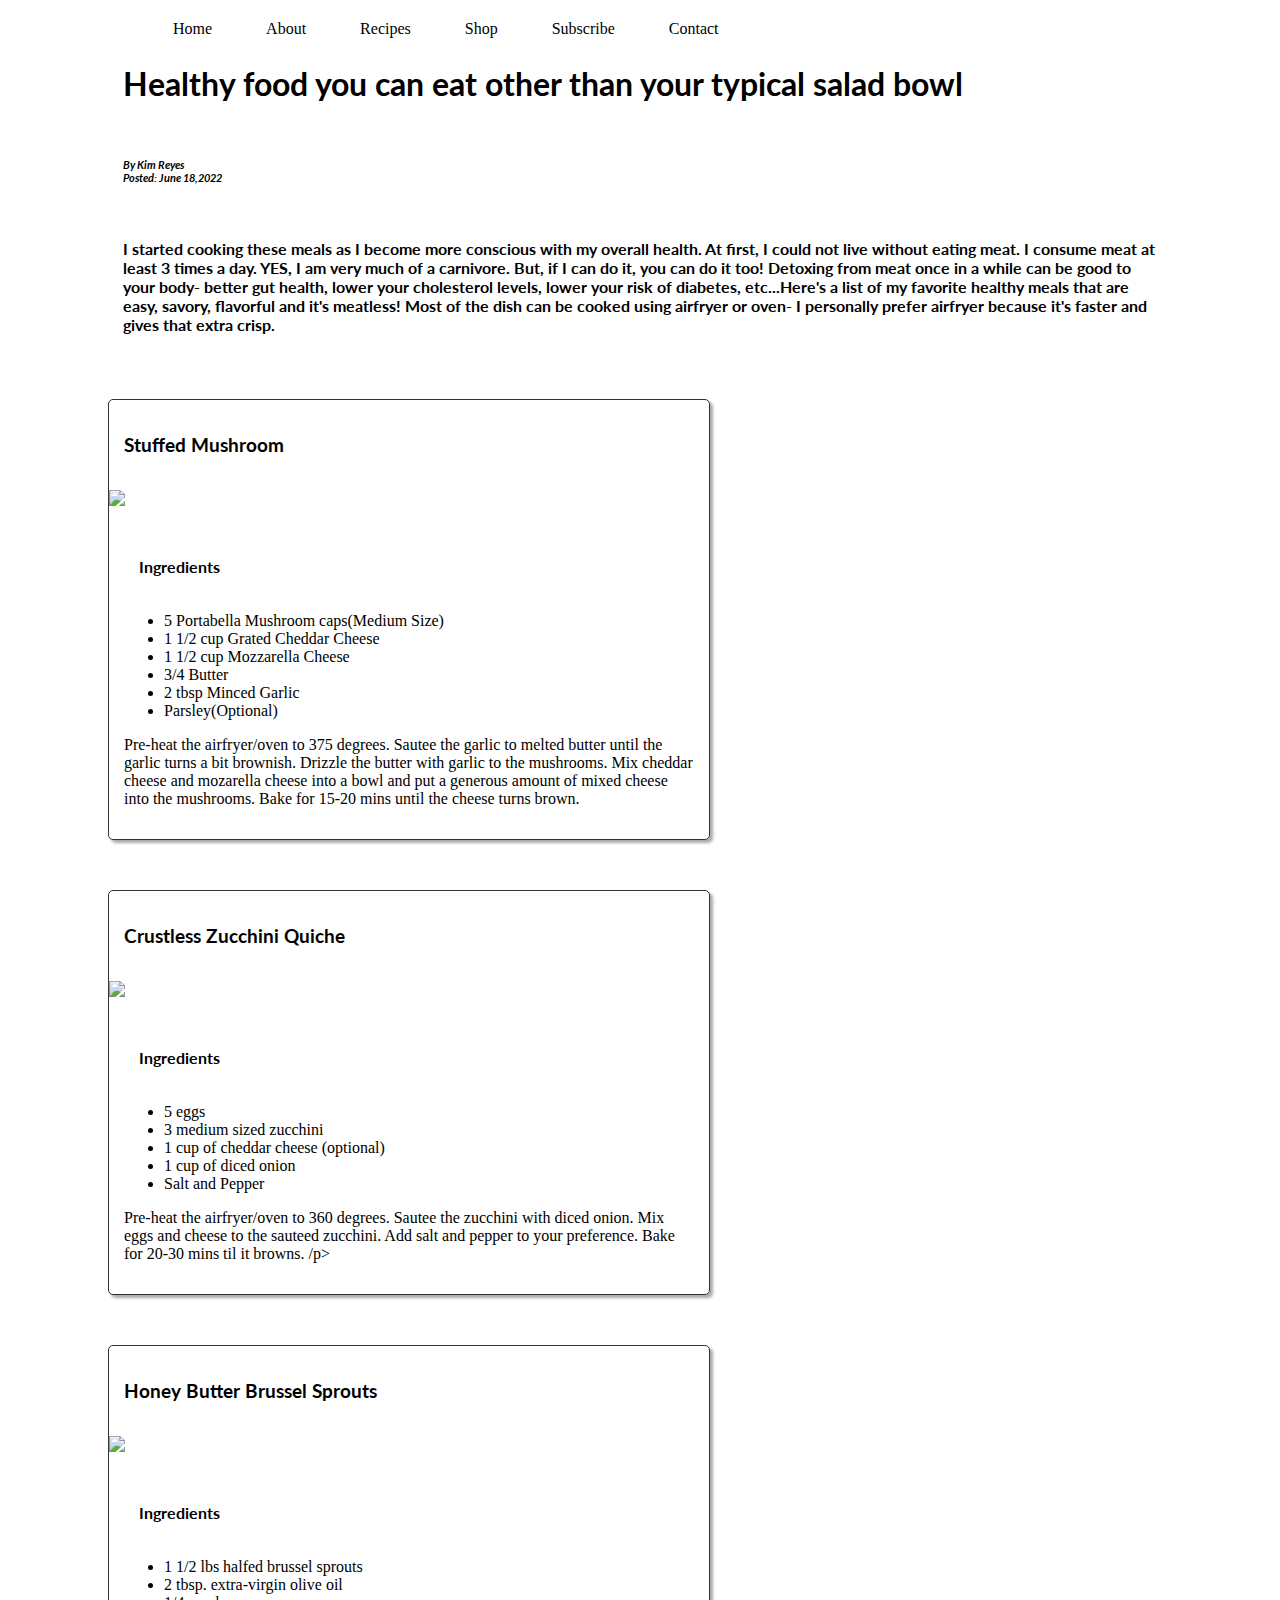
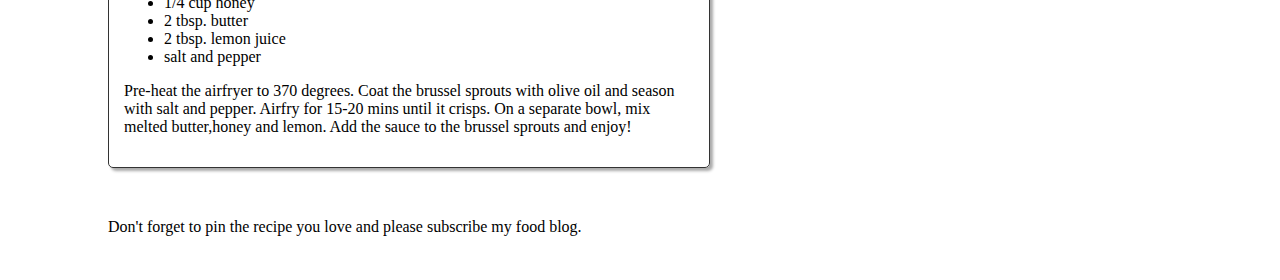
==== DevProject/index.html @ f0aa3a4c "get all folders" ====
<!DOCTYPE html>
<html lang="en">

<head>
    <meta charset="UTF-8">
    <meta http-equiv="X-UA-Compatible" content="IE=edge">
    <meta name="viewport" content="width=device-width, initial-scale=1.0">
    <link rel="stylesheet" href="./resources/css/index.css">
    <link rel="preconnect" href="https://fonts.googleapis.com">
    <link rel="preconnect" href="https://fonts.gstatic.com" crossorigin>
    <link href="https://fonts.googleapis.com/css2?family=Lato&display=swap" rel="stylesheet">
    <title>Healthy Food</title>
</head>

<body>
    <!--Navbar section-->
    <nav class="navbar">
        <ul>
            <li><a href="">Home</a></li>
            <li><a href="">About</a></li>
            <li><a href="">Recipes</a></li>
            <li><a href="">Shop</a></li>
            <li><a href="">Subscribe</a></li>
            <li><a href="">Contact</a></li>
        </ul>
    </nav>
    <div>
        <h1>Healthy food you can eat other than your typical salad bowl</h1>
        <h6><em>By Kim Reyes <br>Posted: June 18,2022</em></h6>
        <h4>I started cooking these meals as I become more conscious with my overall health. At first, I could not live
            without eating meat. I consume meat at least 3 times a day. YES, I am very much of a carnivore. But, if I can
            do it, you can do it too! Detoxing from meat once in a while can be good to your body- better gut health,
            lower your cholesterol levels, lower your risk of diabetes, etc...Here's a list of my favorite healthy meals
            that are easy, savory, flavorful and it's meatless! Most of the dish can be cooked using airfryer or oven- I
            personally prefer airfryer because it's faster and gives that extra crisp. </h4>
        <article>
            <h3>Stuffed Mushroom</h3>
            <img src="https://hips.hearstapps.com/hmg-prod.s3.amazonaws.com/images/stuffed-mushrooms-vertical-jpg-1525207616.jpg?crop=1.00xw:0.667xh;0,0.215xh&resize=768:*">
            <section>
                <h4>Ingredients</h4>
                <ul>
                    <li>5 Portabella Mushroom caps(Medium Size)</li>
                    <li>1 1/2 cup Grated Cheddar Cheese</li>
                    <li>1 1/2 cup Mozzarella Cheese</li>
                    <li>3/4 Butter</li>
                    <li>2 tbsp Minced Garlic</li>
                    <li>Parsley(Optional)</li>
                </ul>
                <p>Pre-heat the airfryer/oven to 375 degrees. Sautee the garlic to melted butter until the garlic turns a bit
                    brownish. Drizzle the butter with garlic to the mushrooms. Mix cheddar cheese and mozarella cheese
                    into
                    a bowl and put a generous amount of mixed cheese into the mushrooms. Bake for 15-20 mins until the cheese turns brown. </p>
            </section>
        </article>
        <article>
            <h3>Crustless Zucchini Quiche</h3>
            <img src="https://i2.wp.com/thelittlepine.com/wp-content/uploads/2021/06/crustless-zucchini-quiche-1-1.jpg">
            <section>
                <h4>Ingredients</h4>
                <ul>
                    <li>5 eggs</li>
                    <li>3 medium sized zucchini</li>
                    <li>1 cup of cheddar cheese (optional)</li>
                    <li>1 cup of diced onion</li>
                    <li>Salt and Pepper</li>

                </ul>
                <p>Pre-heat the airfryer/oven to 360 degrees. Sautee the zucchini with diced onion. Mix eggs and cheese to the sauteed zucchini. Add salt and pepper to your preference. Bake for 20-30 mins til it browns. /p>
            </section>
        </article>
        <article>
            <h3>Honey Butter Brussel Sprouts</h3>
            <img
                src="https://assets.bonappetit.com/photos/615b10e29d9e0453bf0d0c21/1:1/w_1600,c_limit/Air-Fryer-Brussels-Sprouts-Honey-Butter.jpg">
            <section>
                <h4>Ingredients</h4>
                <ul>
                    <li>1 1/2 lbs halfed brussel sprouts</li>
                    <li>2 tbsp. extra-virgin olive oil</li>
                    <li>1/4 cup honey</li>
                    <li>2 tbsp. butter</li>
                    <li>2 tbsp. lemon juice</li>
                    <li>salt and pepper</li>
                </ul>
                <p>Pre-heat the airfryer to 370 degrees. Coat the brussel sprouts with olive oil and season with salt and pepper. Airfry for 15-20 mins until it crisps. On a separate bowl, mix melted butter,honey and lemon. Add the sauce to the brussel sprouts and enjoy! </p>
            </section>
        </article>
        <p>Don't forget to pin the recipe you love and  please subscribe my food blog.</p>

    </div>
</body>

</html>

<!--/Users/kimreyes/Projects/HTML/DevProject/index.html-->
---- DevProject/resources/css/index.css ----
.navbar {
    background-color: white;
    position: fixed;
    top: 0;
    width: 100%;
}

.navbar li {
    display: inline-block;
    padding: 20px 25px;

}

.navbar a {
    text-decoration: none;
    color: black;
}

img {
    width: 100%;
    display: block;
}


body {
    padding: 20px 100px;
    font-family: 'Helvetica Neue';

}

h1, h3, h4, h6 {
    text-align: left;
    font-family: 'Lato', sans-serif;
    padding: 15px;

}

ul {
    margin: 0 auto;
    display: block;
}
article {
    margin: 50px 0px;
    border: 1px solid #333;
    border-radius: 5px;
    box-shadow: 3px 3px 3px #aaa;
    width: 600px;
}
section {
    padding: 15px;
}
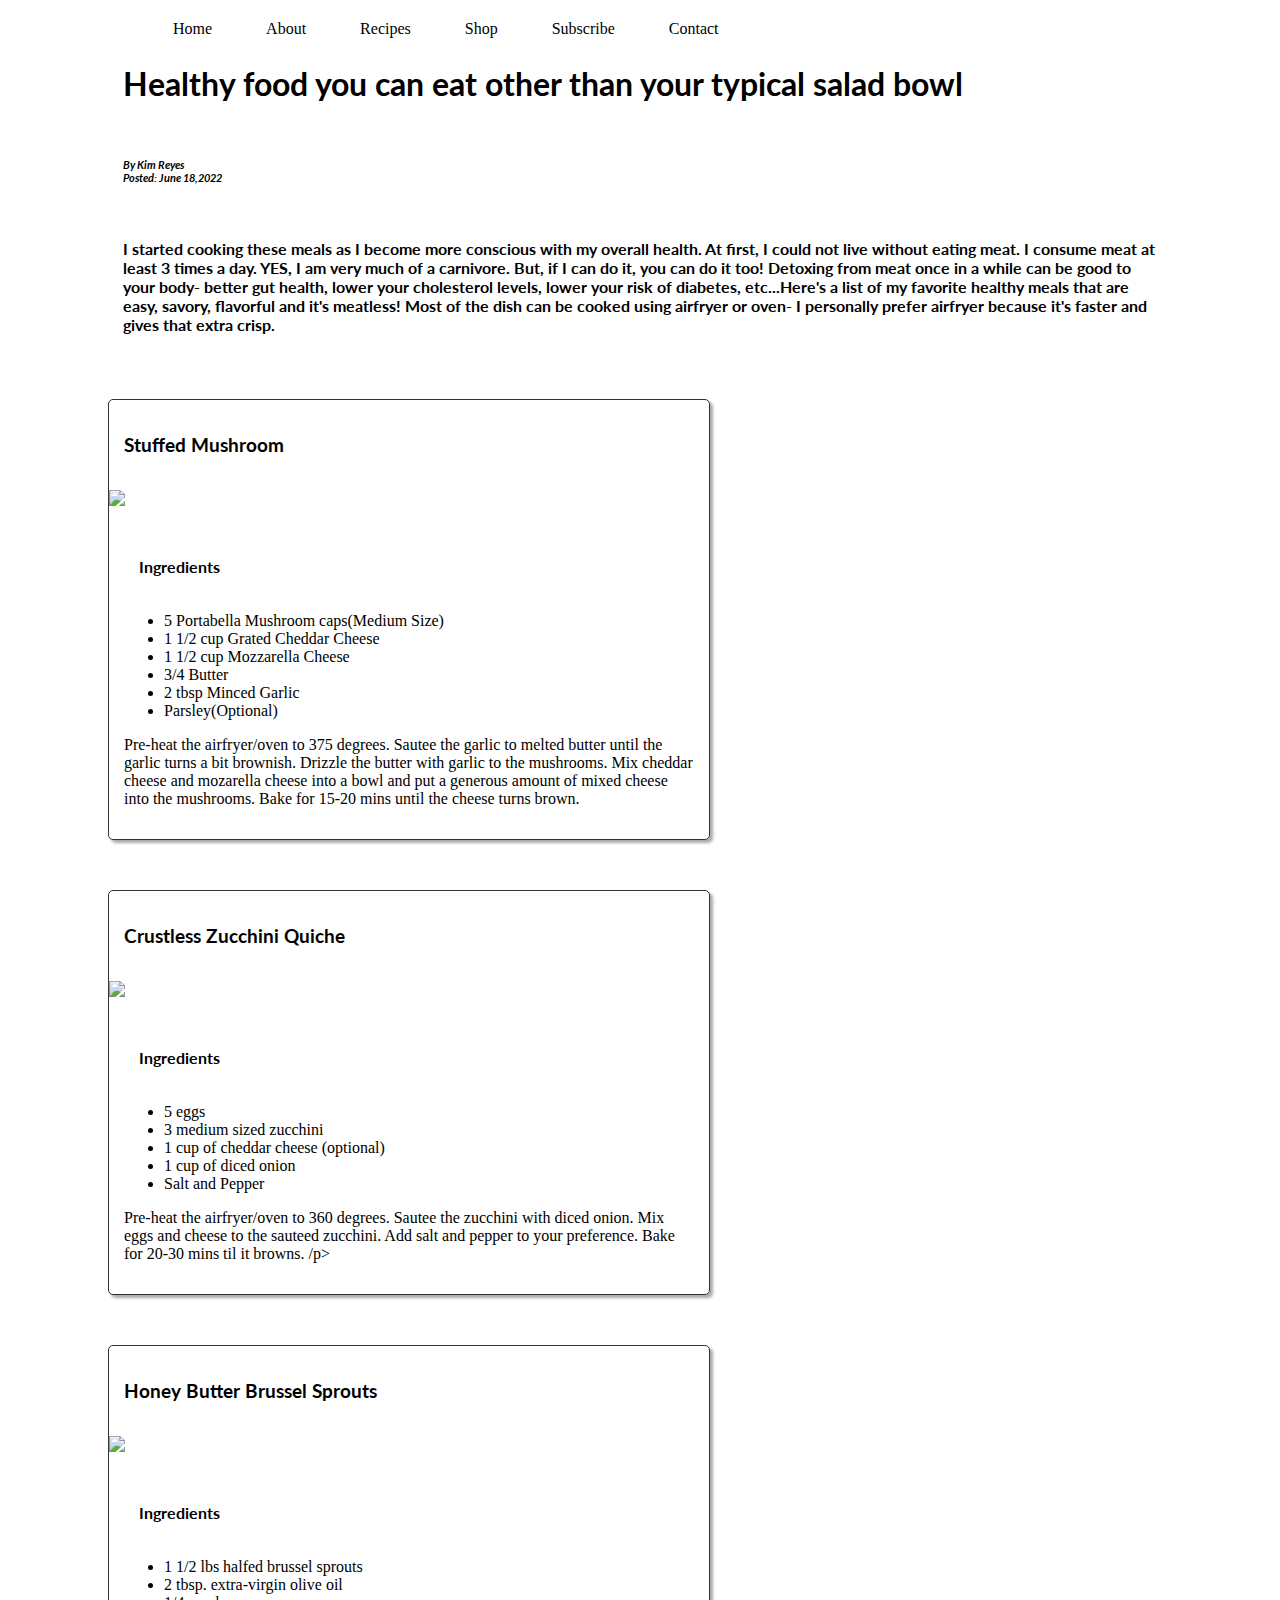
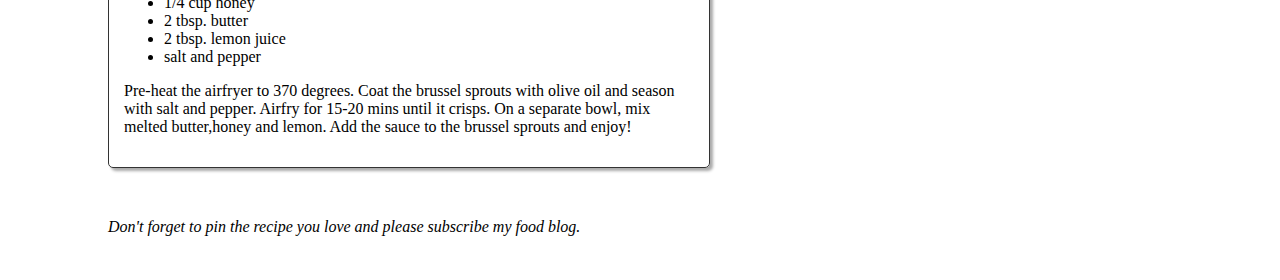
==== commit 724a85b6: "added em tag" ====
--- a/DevProject/index.html
+++ b/DevProject/index.html
@@ -28,14 +28,16 @@
         <h1>Healthy food you can eat other than your typical salad bowl</h1>
         <h6><em>By Kim Reyes <br>Posted: June 18,2022</em></h6>
         <h4>I started cooking these meals as I become more conscious with my overall health. At first, I could not live
-            without eating meat. I consume meat at least 3 times a day. YES, I am very much of a carnivore. But, if I can
+            without eating meat. I consume meat at least 3 times a day. YES, I am very much of a carnivore. But, if I
+            can
             do it, you can do it too! Detoxing from meat once in a while can be good to your body- better gut health,
             lower your cholesterol levels, lower your risk of diabetes, etc...Here's a list of my favorite healthy meals
             that are easy, savory, flavorful and it's meatless! Most of the dish can be cooked using airfryer or oven- I
             personally prefer airfryer because it's faster and gives that extra crisp. </h4>
         <article>
             <h3>Stuffed Mushroom</h3>
-            <img src="https://hips.hearstapps.com/hmg-prod.s3.amazonaws.com/images/stuffed-mushrooms-vertical-jpg-1525207616.jpg?crop=1.00xw:0.667xh;0,0.215xh&resize=768:*">
+            <img
+                src="https://hips.hearstapps.com/hmg-prod.s3.amazonaws.com/images/stuffed-mushrooms-vertical-jpg-1525207616.jpg?crop=1.00xw:0.667xh;0,0.215xh&resize=768:*">
             <section>
                 <h4>Ingredients</h4>
                 <ul>
@@ -46,10 +48,12 @@
                     <li>2 tbsp Minced Garlic</li>
                     <li>Parsley(Optional)</li>
                 </ul>
-                <p>Pre-heat the airfryer/oven to 375 degrees. Sautee the garlic to melted butter until the garlic turns a bit
+                <p>Pre-heat the airfryer/oven to 375 degrees. Sautee the garlic to melted butter until the garlic turns
+                    a bit
                     brownish. Drizzle the butter with garlic to the mushrooms. Mix cheddar cheese and mozarella cheese
                     into
-                    a bowl and put a generous amount of mixed cheese into the mushrooms. Bake for 15-20 mins until the cheese turns brown. </p>
+                    a bowl and put a generous amount of mixed cheese into the mushrooms. Bake for 15-20 mins until the
+                    cheese turns brown. </p>
             </section>
         </article>
         <article>
@@ -65,7 +69,9 @@
                     <li>Salt and Pepper</li>
 
                 </ul>
-                <p>Pre-heat the airfryer/oven to 360 degrees. Sautee the zucchini with diced onion. Mix eggs and cheese to the sauteed zucchini. Add salt and pepper to your preference. Bake for 20-30 mins til it browns. /p>
+                <p>Pre-heat the airfryer/oven to 360 degrees. Sautee the zucchini with diced onion. Mix eggs and cheese
+                    to the sauteed zucchini. Add salt and pepper to your preference. Bake for 20-30 mins til it browns.
+                    /p>
             </section>
         </article>
         <article>
@@ -82,10 +88,12 @@
                     <li>2 tbsp. lemon juice</li>
                     <li>salt and pepper</li>
                 </ul>
-                <p>Pre-heat the airfryer to 370 degrees. Coat the brussel sprouts with olive oil and season with salt and pepper. Airfry for 15-20 mins until it crisps. On a separate bowl, mix melted butter,honey and lemon. Add the sauce to the brussel sprouts and enjoy! </p>
+                <p>Pre-heat the airfryer to 370 degrees. Coat the brussel sprouts with olive oil and season with salt
+                    and pepper. Airfry for 15-20 mins until it crisps. On a separate bowl, mix melted butter,honey and
+                    lemon. Add the sauce to the brussel sprouts and enjoy! </p>
             </section>
         </article>
-        <p>Don't forget to pin the recipe you love and  please subscribe my food blog.</p>
+        <p><em>Don't forget to pin the recipe you love and please subscribe my food blog.</em></p>
 
     </div>
 </body>
